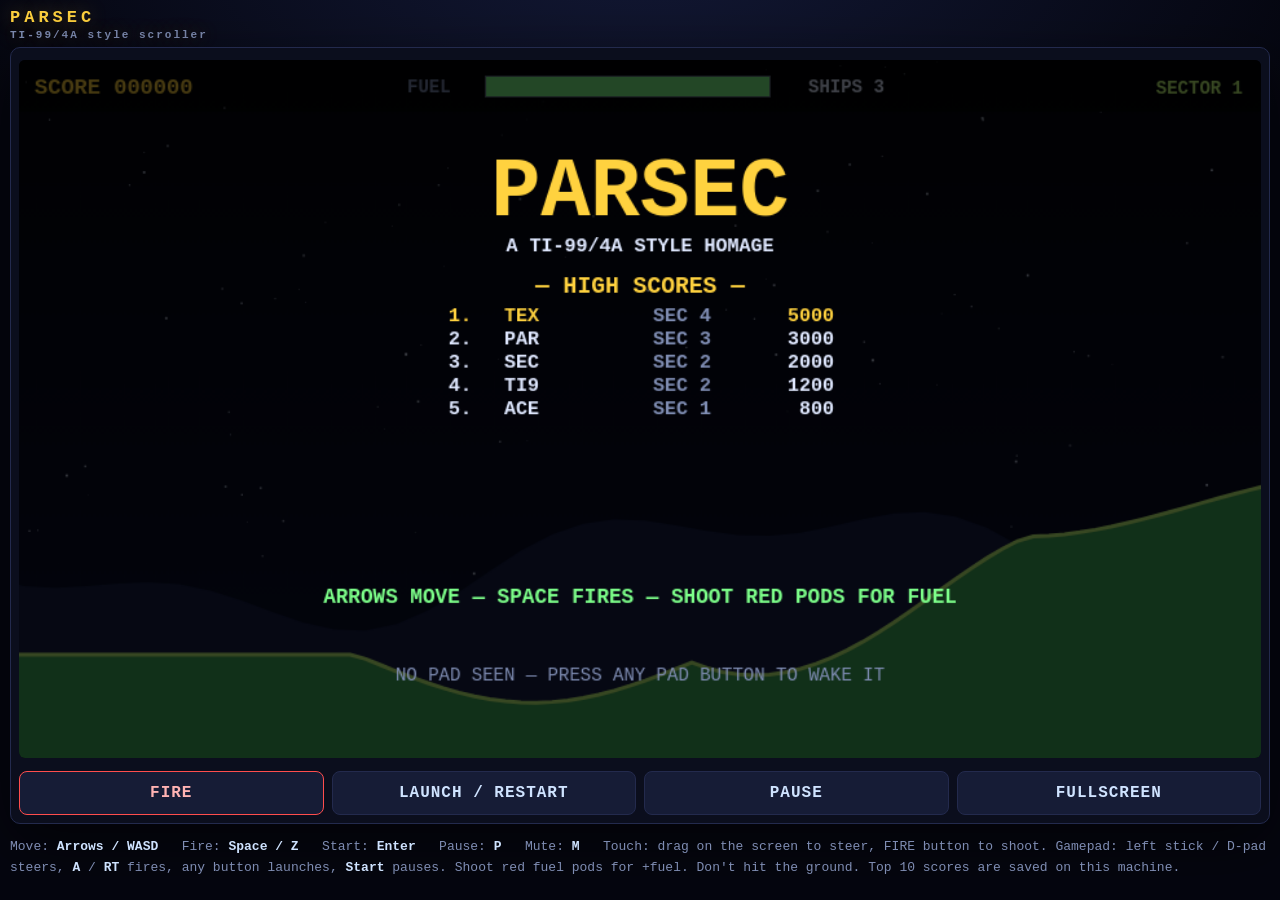
==== parsec-game/index.html @ b4b0c8ab "parsec first commit" ====
<!DOCTYPE html>
<html lang="en">
<head>
<meta charset="utf-8">
<meta name="viewport" content="width=device-width, initial-scale=1, maximum-scale=1, user-scalable=no">
<title>Parsec — TI-99/4A style scroller</title>
<link rel="stylesheet" href="style.css">
</head>
<body>
<main class="wrap">
  <h1>PARSEC <span class="sub">TI-99/4A style scroller</span></h1>
  <div class="cabinet">
    <div class="stage" id="stage">
      <canvas id="game" width="960" height="540" aria-label="Parsec clone playfield"></canvas>
    </div>
    <div class="touchbar">
      <button id="btnFire" type="button">FIRE</button>
      <button id="btnStart" type="button">LAUNCH / RESTART</button>
      <button id="btnPause" type="button">PAUSE</button>
      <button id="btnFull" type="button">FULLSCREEN</button>
    </div>
  </div>
  <p class="help">
    Move: <b>Arrows / WASD</b> &nbsp; Fire: <b>Space / Z</b> &nbsp; Start: <b>Enter</b> &nbsp;
    Pause: <b>P</b> &nbsp; Mute: <b>M</b> &nbsp; Touch: drag on the screen to steer, FIRE button to shoot.
    Gamepad: left stick / D-pad steers, <b>A</b> / <b>RT</b> fires, any button launches, <b>Start</b> pauses.
    Shoot red fuel pods for +fuel. Don't hit the ground. Top 10 scores are saved on this machine.
  </p>
</main>
<script src="game.js"></script>
</body>
</html>
---- parsec-game/style.css ----
:root {
  --bg: #05060f;
  --panel: #0b0e1d;
  --edge: #232a4d;
  --ink: #cfe3ff;
  --dim: #7f8db3;
  --accent: #ffd23f;
  --red: #ff4d4d;
}
* { box-sizing: border-box; }
html, body { margin: 0; padding: 0; height: 100%; }
body {
  background: radial-gradient(1200px 700px at 50% -10%, #141a38 0%, var(--bg) 60%) fixed;
  color: var(--ink);
  font-family: "Courier New", ui-monospace, monospace;
  height: 100vh;
  height: 100dvh;
  overflow: hidden;
  display: flex;
  justify-content: center;
  padding: 0;
}
.wrap {
  width: 100%;
  height: 100vh;
  height: 100dvh;
  display: flex;
  flex-direction: column;
  padding: 8px 10px;
}
h1 {
  font-size: 17px;
  letter-spacing: 4px;
  margin: 0 0 6px;
  color: var(--accent);
  text-shadow: 0 0 18px rgba(255, 210, 63, 0.35);
}
h1 .sub {
  display: block;
  font-size: 11px;
  letter-spacing: 2px;
  color: var(--dim);
  margin-top: 2px;
}
.cabinet {
  flex: 1;
  min-height: 0;
  display: flex;
  flex-direction: column;
  background: var(--panel);
  border: 1px solid var(--edge);
  border-radius: 10px;
  padding: 8px;
  box-shadow: 0 18px 60px rgba(0, 0, 0, 0.55);
}
.stage {
  flex: 1;
  min-height: 0;
  display: flex;
  align-items: center;
  justify-content: center;
}
canvas {
  display: block;
  max-width: 100%;
  max-height: 100%;
  border-radius: 6px;
  background: #02030a;
  touch-action: none;
  cursor: crosshair;
}
/* True fullscreen: hide chrome so the game owns every pixel. */
html:fullscreen body { background: #000; }
html:fullscreen .wrap { padding: 0; }
html:fullscreen h1, html:fullscreen .help { display: none; }
html:fullscreen .cabinet { border: 0; border-radius: 0; padding: 0; }
.touchbar {
  display: flex;
  gap: 8px;
  margin-top: 10px;
}
.touchbar button {
  flex: 1;
  font: inherit;
  font-weight: 700;
  letter-spacing: 1px;
  padding: 12px 8px;
  border-radius: 8px;
  border: 1px solid var(--edge);
  background: #161c36;
  color: var(--ink);
}
.touchbar button:active { background: #232c58; }
#btnFire { border-color: var(--red); color: #ffb3b3; }
.help { color: var(--dim); font-size: 13px; line-height: 1.6; }
.help b { color: var(--ink); }
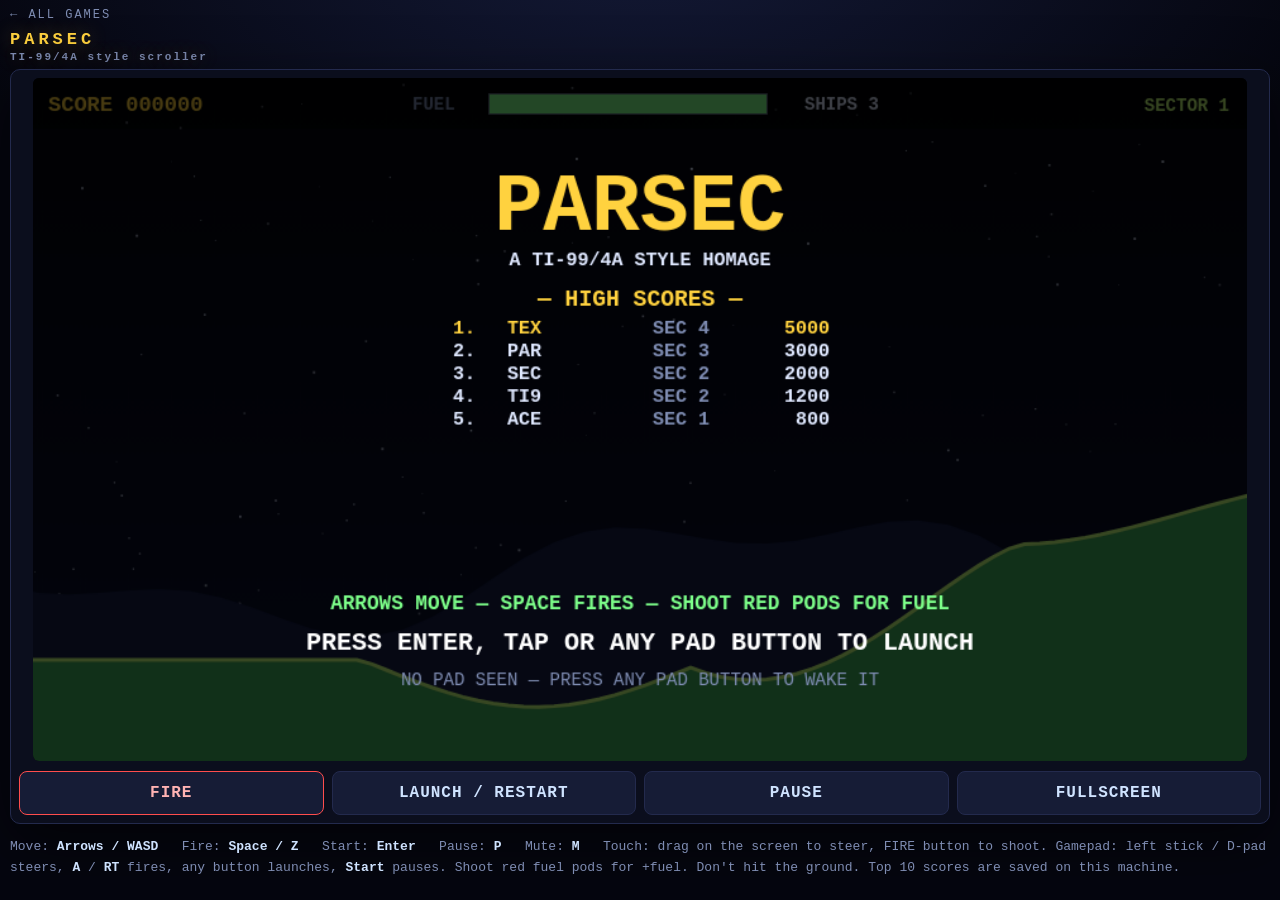
==== commit 8e72f65d: "parsec" ====
--- a/parsec-game/index.html
+++ b/parsec-game/index.html
@@ -8,6 +8,7 @@
 </head>
 <body>
 <main class="wrap">
+  <p class="back"><a href="../">&larr; ALL GAMES</a></p>
   <h1>PARSEC <span class="sub">TI-99/4A style scroller</span></h1>
   <div class="cabinet">
     <div class="stage" id="stage">
--- a/parsec-game/style.css
+++ b/parsec-game/style.css
@@ -35,6 +35,9 @@
   color: var(--accent);
   text-shadow: 0 0 18px rgba(255, 210, 63, 0.35);
 }
+.back { margin: 0 0 8px; font-size: 12px; letter-spacing: 2px; }
+.back a { color: var(--dim); text-decoration: none; }
+.back a:hover { color: var(--accent); }
 h1 .sub {
   display: block;
   font-size: 11px;
